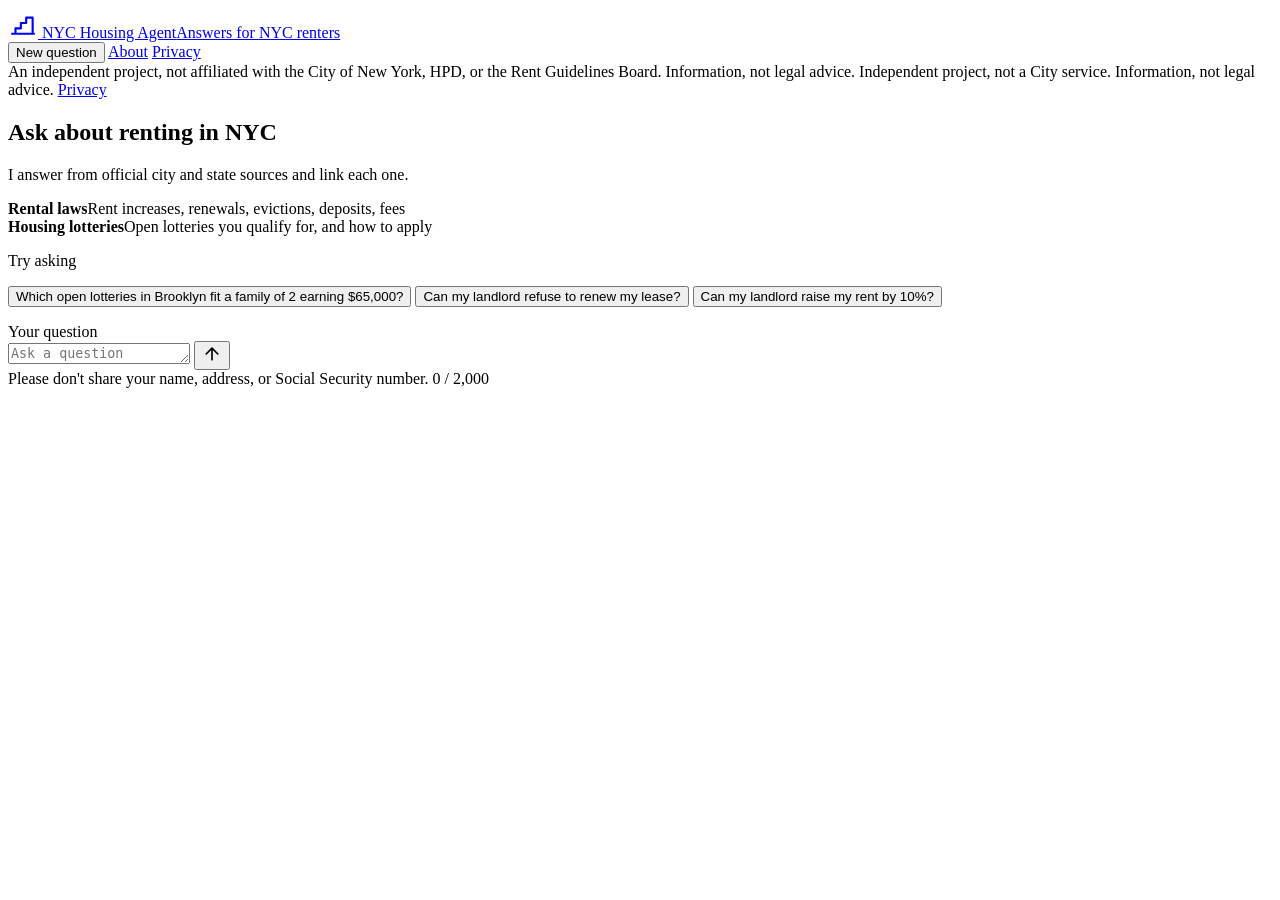
==== server/static/index.html @ 7ae0cf87 "NYC Housing Agent: spec, sources, agent, website, and evals A Q&A agent for NYC renters on rental la" ====
<!doctype html>
<html lang="en">
<head>
<meta charset="utf-8">
<meta name="viewport" content="width=device-width, initial-scale=1">
<title>NYC Housing Agent</title>
<meta name="description" content="Answers for NYC renters about rental laws and affordable housing lotteries. An independent project; information, not legal advice.">
<link rel="preconnect" href="https://fonts.googleapis.com">
<link rel="preconnect" href="https://fonts.gstatic.com" crossorigin>
<link rel="stylesheet" href="https://fonts.googleapis.com/css2?family=Inter:wght@400;500;600&family=Space+Grotesk:wght@500;600&display=swap">
<link rel="stylesheet" href="/static/styles.css">
</head>
<body class="empty">
<header class="site-header">
  <div class="bar">
    <a class="brand" href="/" aria-label="NYC Housing Agent home">
      <svg width="30" height="30" viewBox="0 0 28 28" fill="none" stroke="currentColor" stroke-width="2" stroke-linejoin="round" aria-hidden="true"><path d="M3 24h22M7 24v-5h5v-5h5v-5h6v15"/></svg>
      <span class="brand-text"><span class="brand-name">NYC Housing Agent</span><span class="brand-tag">Answers for NYC renters</span></span>
    </a>
    <nav aria-label="Site">
      <button type="button" id="new-chat" class="link-button">New question</button>
      <a href="/about">About</a>
      <a href="/privacy">Privacy</a>
    </nav>
  </div>
</header>

<div class="notice" role="note">
  <div class="bar">
    <span class="notice-full">An independent project, not affiliated with the City of New York, HPD, or the Rent Guidelines Board. Information, not legal advice.</span>
    <span class="notice-short">Independent project, not a City service. Information, not legal advice.</span>
    <a href="/privacy">Privacy</a>
  </div>
</div>

<main id="main">
  <section class="welcome" aria-labelledby="welcome-title">
    <h1 id="welcome-title">Ask about renting in NYC</h1>
    <p class="muted">I answer from official city and state sources and link each one.</p>
    <div class="topics">
      <div class="topic"><strong>Rental laws</strong><span>Rent increases, renewals, evictions, deposits, fees</span></div>
      <div class="topic"><strong>Housing lotteries</strong><span>Open lotteries you qualify for, and how to apply</span></div>
    </div>
    <p class="label">Try asking</p>
    <div class="starters">
      <button type="button" class="starter">Which open lotteries in Brooklyn fit a family of 2 earning $65,000?</button>
      <button type="button" class="starter">Can my landlord refuse to renew my lease?</button>
      <button type="button" class="starter">Can my landlord raise my rent by 10%?</button>
    </div>
  </section>

  <ol id="messages" class="messages" aria-live="polite" aria-label="Conversation"></ol>
</main>

<div class="composer-wrap">
  <form id="composer" class="composer">
    <div id="bot-check" class="bot-check" hidden></div>
    <label for="message" class="visually-hidden">Your question</label>
    <div class="composer-row">
      <textarea id="message" rows="1" maxlength="2000" placeholder="Ask a question" autocomplete="off"></textarea>
      <button type="submit" id="send" aria-label="Send">
        <svg width="20" height="20" viewBox="0 0 24 24" fill="none" stroke="currentColor" stroke-width="2" stroke-linecap="round" stroke-linejoin="round" aria-hidden="true"><path d="M12 19V5M5 12l7-7 7 7"/></svg>
      </button>
    </div>
    <div class="composer-meta">
      <span>Please don't share your name, address, or Social Security number.</span>
      <span id="counter">0 / 2,000</span>
    </div>
  </form>
</div>

<template id="feedback-template">
  <div class="feedback">
    <button type="button" data-rating="up" aria-label="Helpful">
      <svg width="18" height="18" viewBox="0 0 24 24" fill="none" stroke="currentColor" stroke-width="2" stroke-linecap="round" stroke-linejoin="round" aria-hidden="true"><path d="M7 10v11H4V10zM7 10l4-7a2 2 0 0 1 3 2l-1 5h6a2 2 0 0 1 2 2l-2 7a2 2 0 0 1-2 2H7"/></svg>
    </button>
    <button type="button" data-rating="down" aria-label="Not helpful">
      <svg width="18" height="18" viewBox="0 0 24 24" fill="none" stroke="currentColor" stroke-width="2" stroke-linecap="round" stroke-linejoin="round" aria-hidden="true"><path d="M17 14V3h3v11zM17 14l-4 7a2 2 0 0 1-3-2l1-5H5a2 2 0 0 1-2-2l2-7a2 2 0 0 1 2-2h10"/></svg>
    </button>
    <span class="feedback-thanks" hidden>Thanks for the feedback.</span>
  </div>
</template>

<script src="/static/app.js"></script>
</body>
</html>
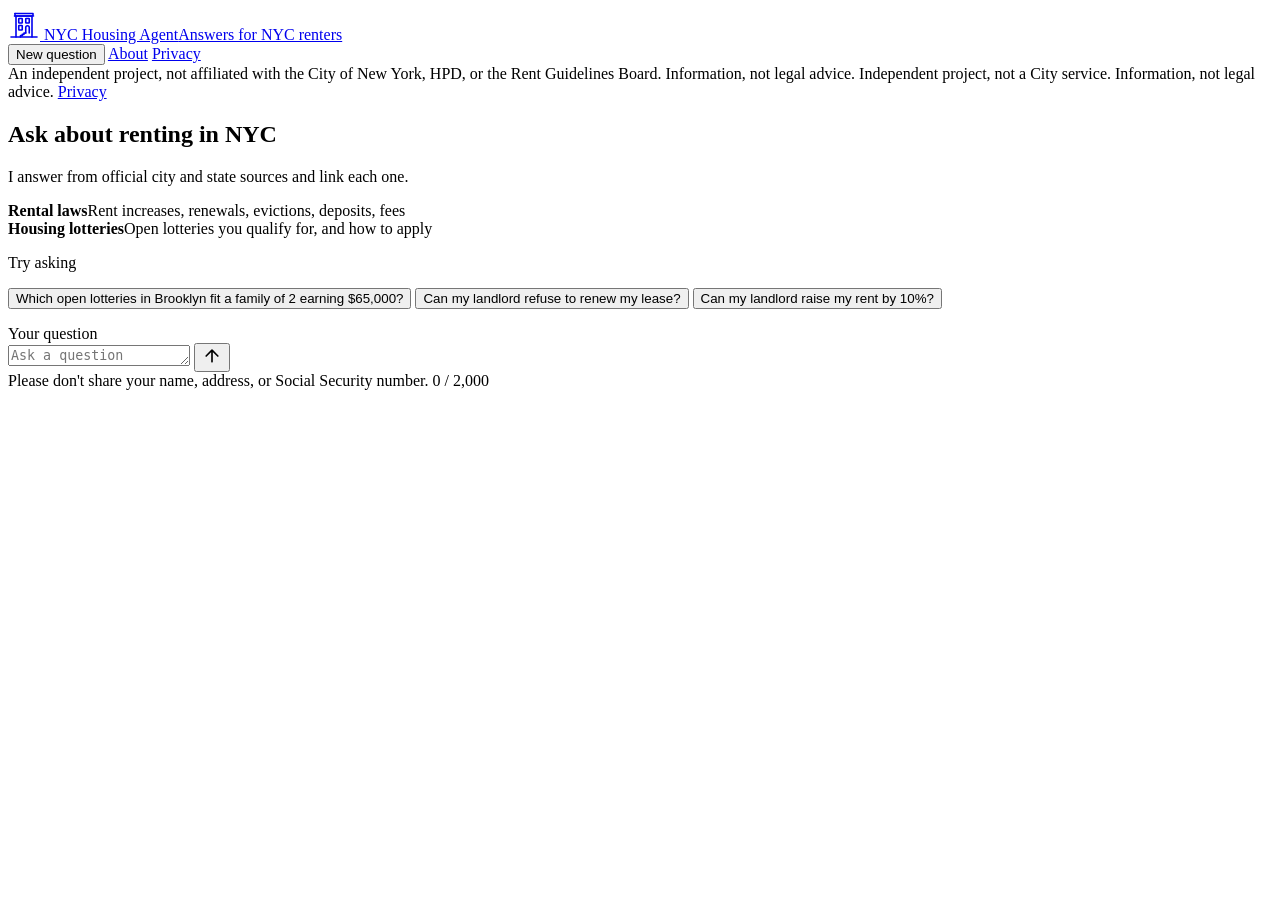
==== commit 3fb2da89: "Use a brownstone icon in the header and as the favicon Replaces the stairs icon with a brownstone fa" ====
--- a/server/static/index.html
+++ b/server/static/index.html
@@ -3,6 +3,7 @@
 <head>
 <meta charset="utf-8">
 <meta name="viewport" content="width=device-width, initial-scale=1">
+<link rel="icon" href="/static/brownstone.svg" type="image/svg+xml">
 <title>NYC Housing Agent</title>
 <meta name="description" content="Answers for NYC renters about rental laws and affordable housing lotteries. An independent project; information, not legal advice.">
 <link rel="preconnect" href="https://fonts.googleapis.com">
@@ -14,7 +15,7 @@
 <header class="site-header">
   <div class="bar">
     <a class="brand" href="/" aria-label="NYC Housing Agent home">
-      <svg width="30" height="30" viewBox="0 0 28 28" fill="none" stroke="currentColor" stroke-width="2" stroke-linejoin="round" aria-hidden="true"><path d="M3 24h22M7 24v-5h5v-5h5v-5h6v15"/></svg>
+      <svg width="32" height="32" viewBox="0 0 32 32" fill="none" stroke="currentColor" stroke-width="1.6" stroke-linecap="round" stroke-linejoin="round" aria-hidden="true"><path d="M3 29h26"/><path d="M8 29V8h16v21"/><path d="M6.5 8h19M7 5.5h18v2.5"/><path d="M7 5.5v2.5"/><rect x="10.75" y="10.5" width="3.5" height="4.5" rx=".4"/><rect x="17.75" y="10.5" width="3.5" height="4.5" rx=".4"/><rect x="10.75" y="17.5" width="3.5" height="4.5" rx=".4"/><path d="M17.75 25V19.5a1.75 1.75 0 0 1 3.5 0V25"/><path d="M17.75 25h-1.75v1.35h-1.75v1.3h-1.75V29"/></svg>
       <span class="brand-text"><span class="brand-name">NYC Housing Agent</span><span class="brand-tag">Answers for NYC renters</span></span>
     </a>
     <nav aria-label="Site">
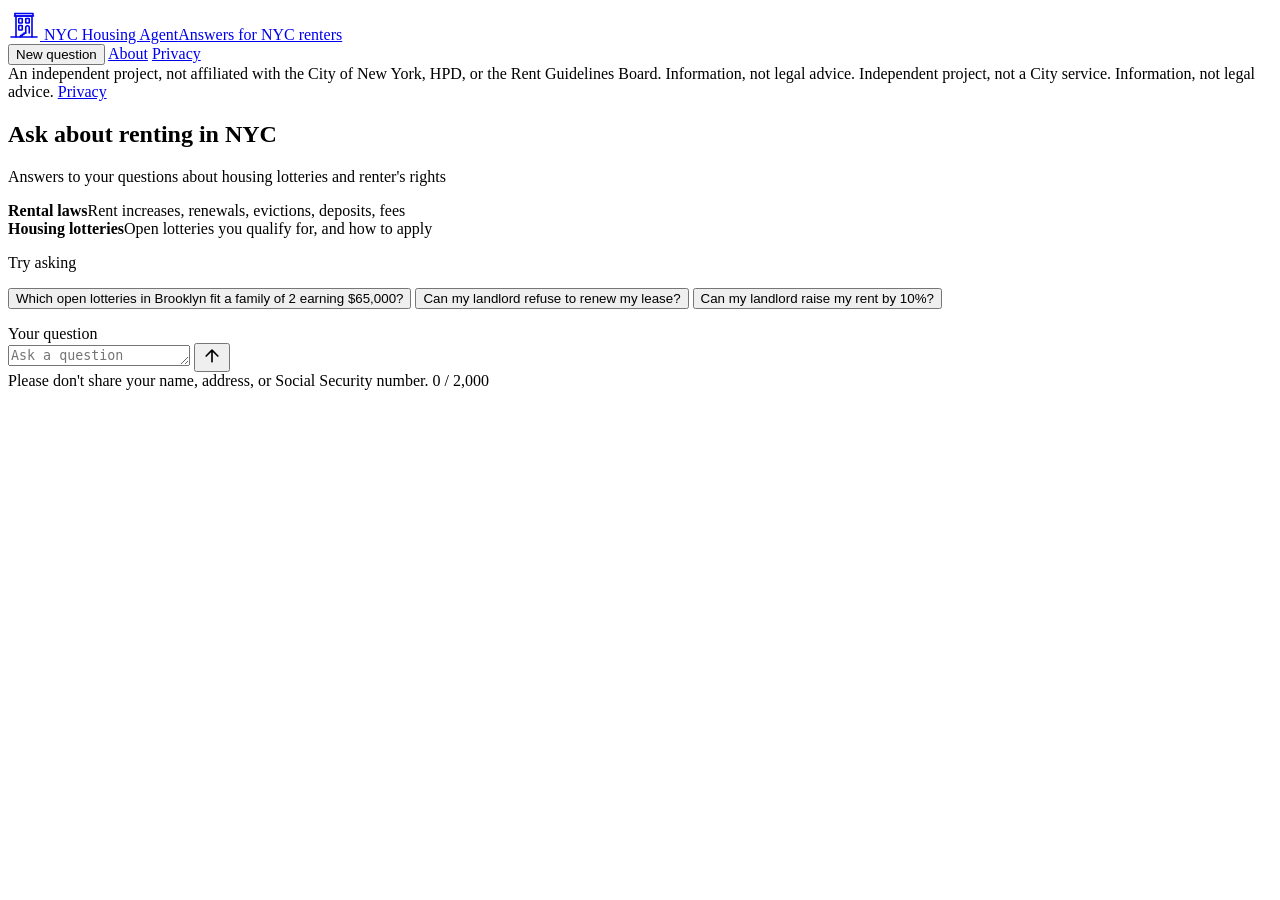
==== commit f6552d61: "Add token-protected trace download and update welcome text - /admin/traces/index and /admin/traces/<" ====
--- a/server/static/index.html
+++ b/server/static/index.html
@@ -37,7 +37,7 @@
 <main id="main">
   <section class="welcome" aria-labelledby="welcome-title">
     <h1 id="welcome-title">Ask about renting in NYC</h1>
-    <p class="muted">I answer from official city and state sources and link each one.</p>
+    <p class="muted">Answers to your questions about housing lotteries and renter's rights</p>
     <div class="topics">
       <div class="topic"><strong>Rental laws</strong><span>Rent increases, renewals, evictions, deposits, fees</span></div>
       <div class="topic"><strong>Housing lotteries</strong><span>Open lotteries you qualify for, and how to apply</span></div>
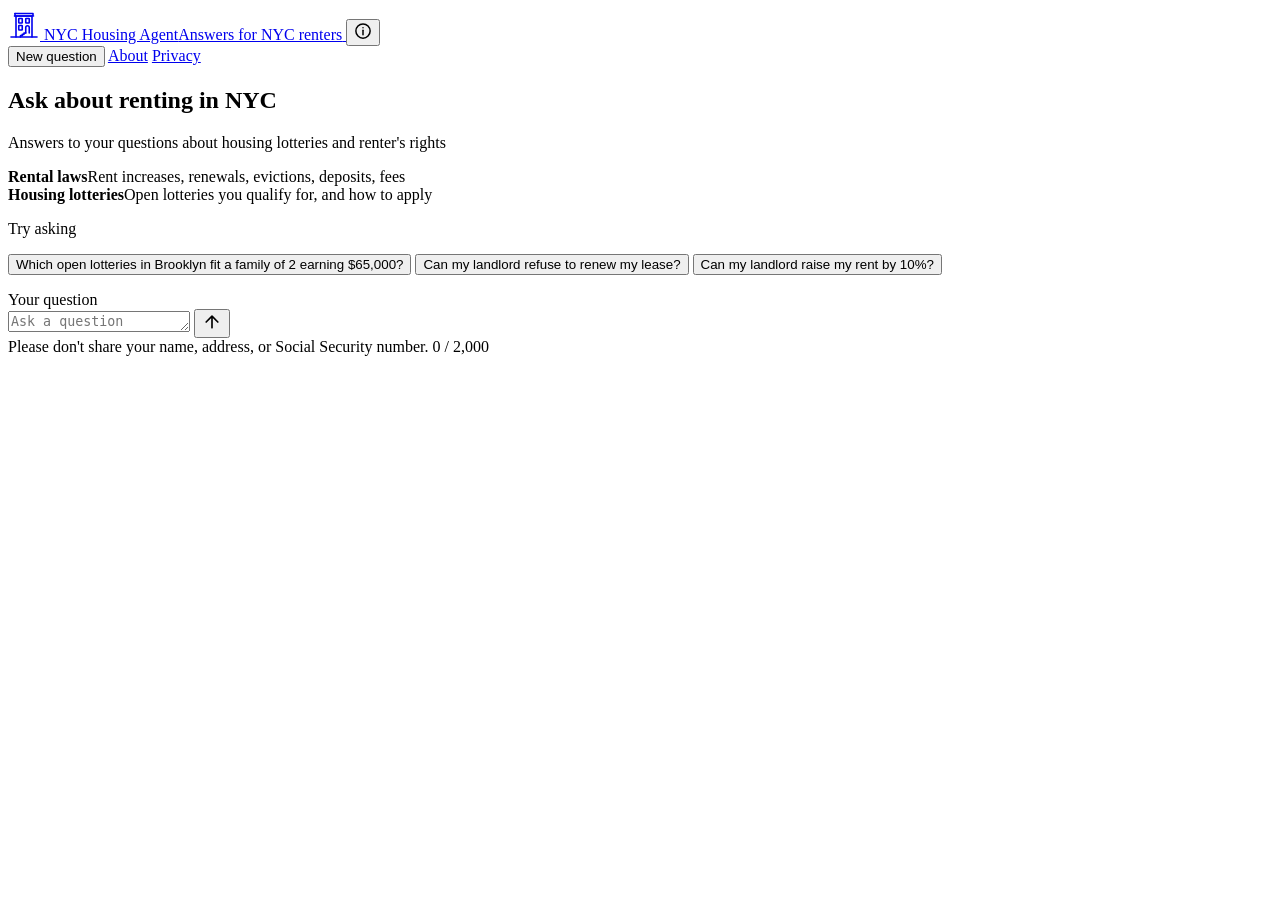
==== commit 1c5715a5: "Move the independence notice into an info bubble by the site name Replaces the yellow banner with an" ====
--- a/server/static/index.html
+++ b/server/static/index.html
@@ -2,6 +2,7 @@
 <html lang="en">
 <head>
 <meta charset="utf-8">
+<meta name="color-scheme" content="light dark">
 <meta name="viewport" content="width=device-width, initial-scale=1">
 <link rel="icon" href="/static/brownstone.svg" type="image/svg+xml">
 <title>NYC Housing Agent</title>
@@ -14,10 +15,16 @@
 <body class="empty">
 <header class="site-header">
   <div class="bar">
-    <a class="brand" href="/" aria-label="NYC Housing Agent home">
+    <div class="brand-wrap">
+      <a class="brand" href="/" aria-label="NYC Housing Agent home">
       <svg width="32" height="32" viewBox="0 0 32 32" fill="none" stroke="currentColor" stroke-width="1.6" stroke-linecap="round" stroke-linejoin="round" aria-hidden="true"><path d="M3 29h26"/><path d="M8 29V8h16v21"/><path d="M6.5 8h19M7 5.5h18v2.5"/><path d="M7 5.5v2.5"/><rect x="10.75" y="10.5" width="3.5" height="4.5" rx=".4"/><rect x="17.75" y="10.5" width="3.5" height="4.5" rx=".4"/><rect x="10.75" y="17.5" width="3.5" height="4.5" rx=".4"/><path d="M17.75 25V19.5a1.75 1.75 0 0 1 3.5 0V25"/><path d="M17.75 25h-1.75v1.35h-1.75v1.3h-1.75V29"/></svg>
       <span class="brand-text"><span class="brand-name">NYC Housing Agent</span><span class="brand-tag">Answers for NYC renters</span></span>
     </a>
+      <button type="button" id="info-button" class="info-button" aria-expanded="false" aria-controls="site-notice" aria-label="About this site">
+        <svg width="18" height="18" viewBox="0 0 24 24" fill="none" stroke="currentColor" stroke-width="2" stroke-linecap="round" aria-hidden="true"><circle cx="12" cy="12" r="9.5"/><path d="M12 11v6"/><path d="M12 7.5v.01"/></svg>
+      </button>
+      <div id="site-notice" class="info-pop" role="note" hidden>An independent project, not affiliated with the City of New York, HPD, or the Rent Guidelines Board. Information, not legal advice.</div>
+    </div>
     <nav aria-label="Site">
       <button type="button" id="new-chat" class="link-button">New question</button>
       <a href="/about">About</a>
@@ -25,14 +32,6 @@
     </nav>
   </div>
 </header>
-
-<div class="notice" role="note">
-  <div class="bar">
-    <span class="notice-full">An independent project, not affiliated with the City of New York, HPD, or the Rent Guidelines Board. Information, not legal advice.</span>
-    <span class="notice-short">Independent project, not a City service. Information, not legal advice.</span>
-    <a href="/privacy">Privacy</a>
-  </div>
-</div>
 
 <main id="main">
   <section class="welcome" aria-labelledby="welcome-title">
